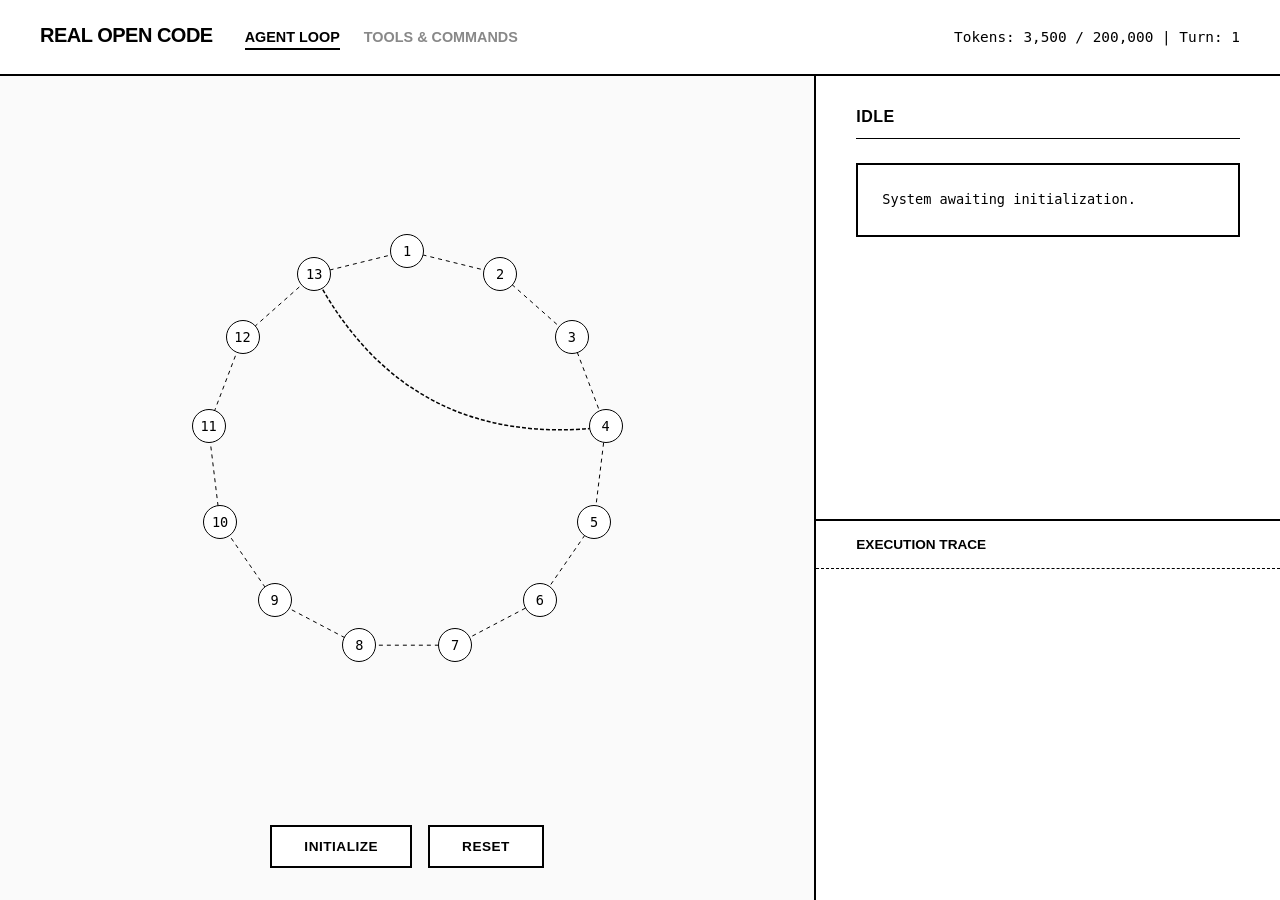
==== index.html @ 76f1f584 "Initial commit for UI deployment" ====
<!DOCTYPE html>
<html lang="en">
<head>
    <meta charset="UTF-8">
    <meta name="viewport" content="width=device-width, initial-scale=1.0">
    <title>Claude Code Main Agent Loop Demo</title>
    <link rel="stylesheet" href="styles.css">
</head>
<body>
    <div class="header">
        <div class="header-left">
            <h1>REAL OPEN CODE</h1>
            <nav class="top-nav">
                <a href="#" class="nav-link active" data-target="view-loop">Agent Loop</a>
                <a href="#" class="nav-link" data-target="view-tools">Tools & Commands</a>
            </nav>
        </div>
        <div class="metrics">Tokens: <span id="token-count">0</span> / 200,000 | Turn: <span id="turn-count">0</span></div>
    </div>
    
    <div class="container" id="view-loop">
        <div class="diagram-section">
            <div id="loop-diagram"></div>
            <div class="controls">
                <button id="btn-main">INITIALIZE</button>
                <button id="btn-reset" class="secondary">RESET</button>
            </div>
        </div>
        
        <div class="info-section">
            <div class="step-focus" id="step-focus">
                <h2 id="focus-title">Idle</h2>
                <div id="focus-content">Awaiting initialization.</div>
            </div>
            <div class="trace-log">
                <h3>Execution Trace</h3>
                <div id="console-log"></div>
            </div>
        </div>
    </div>

    <!-- NEW TOOLS PAGE VIEW -->
    <div class="container tools-container" id="view-tools" style="display: none;">
        <div class="tools-content">
            <div class="tools-header">
                <h2>Tool System</h2>
                <p>Every built-in tool Claude Code can call, sorted by what it does.</p>
            </div>
            
            <div class="tool-grid">
                <!-- FILE OPERATIONS -->
                <div class="tool-column">
                    <div class="col-header">FILE OPERATIONS <span class="badge">6 tools</span></div>
                    <div class="tool-card">FileRead</div>
                    <div class="tool-card">FileEdit</div>
                    <div class="tool-card">FileWrite</div>
                    <div class="tool-card">Glob</div>
                    <div class="tool-card">Grep</div>
                    <div class="tool-card">NotebookEdit</div>
                </div>

                <!-- EXECUTION -->
                <div class="tool-column">
                    <div class="col-header">EXECUTION <span class="badge">3 tools</span></div>
                    <div class="tool-card">Bash</div>
                    <div class="tool-card">PowerShell</div>
                    <div class="tool-card">REPL</div>
                </div>

                <!-- SEARCH & FETCH -->
                <div class="tool-column">
                    <div class="col-header">SEARCH & FETCH <span class="badge">4 tools</span></div>
                    <div class="tool-card auth-gated">WebBrowser</div>
                    <div class="tool-card">WebFetch</div>
                    <div class="tool-card">WebSearch</div>
                    <div class="tool-card">ToolSearch</div>
                </div>

                <!-- AGENTS & TASKS -->
                <div class="tool-column">
                    <div class="col-header">AGENTS & TASKS <span class="badge">11 tools</span></div>
                    <div class="tool-card">Agent</div>
                    <div class="tool-card">SendMessage</div>
                    <div class="tool-card">TaskCreate</div>
                    <div class="tool-card">TaskGet</div>
                    <div class="tool-card">TaskList</div>
                    <div class="tool-card">TaskUpdate</div>
                    <div class="tool-card">TaskStop</div>
                    <div class="tool-card">TaskOutput</div>
                    <div class="tool-card">TeamCreate</div>
                    <div class="tool-card">TeamDelete</div>
                    <div class="tool-card auth-gated">ListPeers</div>
                </div>

                <!-- PLANNING -->
                <div class="tool-column">
                    <div class="col-header">PLANNING <span class="badge">5 tools</span></div>
                    <div class="tool-card">EnterPlanMode</div>
                    <div class="tool-card">ExitPlanMode</div>
                    <div class="tool-card">EnterWorktree</div>
                    <div class="tool-card">ExitWorktree</div>
                    <div class="tool-card auth-gated">VerifyPlanEx...</div>
                </div>

                <!-- MCP -->
                <div class="tool-column">
                    <div class="col-header">MCP <span class="badge">4 tools</span></div>
                    <div class="tool-card">mcp</div>
                    <div class="tool-card">ListMcpResources</div>
                    <div class="tool-card">ReadMcpResource</div>
                    <div class="tool-card">McpAuth</div>
                </div>

                <!-- SYSTEM -->
                <div class="tool-column">
                    <div class="col-header">SYSTEM <span class="badge">11 tools</span></div>
                    <div class="tool-card">AskUserQuestion</div>
                    <div class="tool-card">TodoWrite</div>
                    <div class="tool-card">Skill</div>
                    <div class="tool-card">Config</div>
                    <div class="tool-card auth-gated">RemoteTrigger</div>
                    <div class="tool-card auth-gated">CronCreate</div>
                    <div class="tool-card auth-gated">CronDelete</div>
                    <div class="tool-card auth-gated">CronList</div>
                    <div class="tool-card auth-gated">Snip</div>
                    <div class="tool-card auth-gated">Workflow</div>
                    <div class="tool-card auth-gated">TerminalCapt...</div>
                </div>

                <!-- EXPERIMENTAL -->
                <div class="tool-column">
                    <div class="col-header">EXPERIMENTAL <span class="badge">8 tools</span></div>
                    <div class="tool-card">Sleep</div>
                    <div class="tool-card">SendUserMessage</div>
                    <div class="tool-card auth-gated">StructuredOu...</div>
                    <div class="tool-card auth-gated">LSP</div>
                    <div class="tool-card auth-gated">SendUserFile</div>
                    <div class="tool-card auth-gated">PushNotifica...</div>
                    <div class="tool-card auth-gated">Monitor</div>
                    <div class="tool-card auth-gated">SubscribePR</div>
                </div>
            </div>

            <div class="commands-section">
                <!-- SETUP & CONFIG -->
                <div class="cmd-category">
                    <div class="col-header">SETUP & CONFIG <span class="badge">12</span></div>
                    <div class="cmd-row">
                        <div class="cmd-pill">/init</div>
                        <div class="cmd-pill">/login</div>
                        <div class="cmd-pill">/logout</div>
                        <div class="cmd-pill">/config</div>
                        <div class="cmd-pill">/permissions</div>
                        <div class="cmd-pill">/model</div>
                        <div class="cmd-pill">/theme</div>
                        <div class="cmd-pill">/terminal-setup</div>
                        <div class="cmd-pill">/doctor</div>
                        <div class="cmd-pill">/onboarding</div>
                        <div class="cmd-pill">/mcp</div>
                        <div class="cmd-pill">/hooks</div>
                    </div>
                </div>

                <!-- DAILY WORKFLOW -->
                <div class="cmd-category">
                    <div class="col-header">DAILY WORKFLOW <span class="badge">24</span></div>
                    <div class="cmd-row">
                        <div class="cmd-pill">/compact</div>
                        <div class="cmd-pill">/memory</div>
                        <div class="cmd-pill">/context</div>
                        <div class="cmd-pill">/plan</div>
                        <div class="cmd-pill">/resume</div>
                        <div class="cmd-pill">/session</div>
                        <div class="cmd-pill">/files</div>
                        <div class="cmd-pill">/add-dir</div>
                        <div class="cmd-pill">/copy</div>
                        <div class="cmd-pill">/export</div>
                        <div class="cmd-pill">/summary</div>
                        <div class="cmd-pill">/clear</div>
                        <div class="cmd-pill">/brief</div>
                        <div class="cmd-pill auth-gated">/output-style</div>
                        <div class="cmd-pill">/color</div>
                        <div class="cmd-pill">/vim</div>
                        <div class="cmd-pill">/keybindings</div>
                        <div class="cmd-pill">/skills</div>
                        <div class="cmd-pill">/tasks</div>
                        <div class="cmd-pill">/agents</div>
                        <div class="cmd-pill">/fast</div>
                        <div class="cmd-pill">/effort</div>
                        <div class="cmd-pill">/extra-usage</div>
                        <div class="cmd-pill">/rate-limit-options</div>
                    </div>
                </div>

                <!-- CODE REVIEW & GIT -->
                <div class="cmd-category">
                    <div class="col-header">CODE REVIEW & GIT <span class="badge">13</span></div>
                    <div class="cmd-row">
                        <div class="cmd-pill">/review</div>
                        <div class="cmd-pill">/commit</div>
                        <div class="cmd-pill">/commit-push-pr</div>
                        <div class="cmd-pill">/diff</div>
                        <div class="cmd-pill">/pr_comments</div>
                        <div class="cmd-pill">/branch</div>
                        <div class="cmd-pill">/issue</div>
                        <div class="cmd-pill">/security-review</div>
                        <div class="cmd-pill auth-gated">/autofix-pr</div>
                        <div class="cmd-pill">/share</div>
                        <div class="cmd-pill auth-gated">/install-github-app</div>
                        <div class="cmd-pill auth-gated">/install-slack-app</div>
                        <div class="cmd-pill">/tag</div>
                    </div>
                </div>

                <!-- DEBUGGING & DIAGNOSTICS -->
                <div class="cmd-category">
                    <div class="col-header">DEBUGGING & DIAGNOSTICS <span class="badge">23</span></div>
                    <div class="cmd-row">
                        <div class="cmd-pill">/status</div>
                        <div class="cmd-pill">/stats</div>
                        <div class="cmd-pill">/cost</div>
                        <div class="cmd-pill">/usage</div>
                        <div class="cmd-pill">/version</div>
                        <div class="cmd-pill">/feedback</div>
                        <div class="cmd-pill">/think-back</div>
                        <div class="cmd-pill">/thinkback-play</div>
                        <div class="cmd-pill">/rewind</div>
                        <div class="cmd-pill">/ctx_viz</div>
                        <div class="cmd-pill">/debug-tool-call</div>
                        <div class="cmd-pill">/perf-issue</div>
                        <div class="cmd-pill">/heapdump</div>
                        <div class="cmd-pill">/ant-trace</div>
                        <div class="cmd-pill auth-gated">/backfill-sessions</div>
                        <div class="cmd-pill auth-gated">/break-cache</div>
                        <div class="cmd-pill auth-gated">/bridge-kick</div>
                        <div class="cmd-pill auth-gated">/mock-limits</div>
                        <div class="cmd-pill auth-gated">/oauth-refresh</div>
                        <div class="cmd-pill auth-gated">/reset-limits</div>
                        <div class="cmd-pill">/env</div>
                        <div class="cmd-pill auth-gated">/bughunter</div>
                        <div class="cmd-pill auth-gated">/passes</div>
                    </div>
                </div>

                <!-- ADVANCED & EXPERIMENTAL -->
                <div class="cmd-category">
                    <div class="col-header">ADVANCED & EXPERIMENTAL <span class="badge">23</span></div>
                    <div class="cmd-row">
                        <div class="cmd-pill">/advisor</div>
                        <div class="cmd-pill auth-gated">/ultraplan</div>
                        <div class="cmd-pill auth-gated">/remote-control</div>
                        <div class="cmd-pill">/teleport</div>
                        <div class="cmd-pill auth-gated">/voice</div>
                        <div class="cmd-pill auth-gated">/desktop</div>
                        <div class="cmd-pill auth-gated">/chrome</div>
                        <div class="cmd-pill auth-gated">/mobile</div>
                        <div class="cmd-pill">/sandbox</div>
                        <div class="cmd-pill">/plugin</div>
                        <div class="cmd-pill">/reload-plugins</div>
                        <div class="cmd-pill">/web-setup</div>
                        <div class="cmd-pill">/remote-env</div>
                        <div class="cmd-pill">/ide</div>
                        <div class="cmd-pill">/stickers</div>
                        <div class="cmd-pill">/good-claude</div>
                        <div class="cmd-pill">/btw</div>
                        <div class="cmd-pill">/upgrade</div>
                        <div class="cmd-pill">/release-notes</div>
                        <div class="cmd-pill">/privacy-settings</div>
                        <div class="cmd-pill">/help</div>
                        <div class="cmd-pill">/exit</div>
                        <div class="cmd-pill">/rename</div>
                    </div>
                </div>
                
                <div class="footer-note">Click a command to see details and source code</div>
            </div>
        </div>
    </div>
    <!-- Generic Info Modal -->
    <div id="info-modal" class="modal">
        <div class="modal-content">
            <span class="close-btn">&times;</span>
            <h3 id="modal-title">Title</h3>
            <p id="modal-text">Text</p>
        </div>
    </div>
    <script src="script.js"></script>
</body>
</html>
---- styles.css ----
/* Academic B&W Minimalist */
body {
    margin: 0;
    font-family: "Helvetica Neue", Helvetica, Arial, sans-serif;
    background-color: #ffffff;
    color: #000000;
    display: flex;
    flex-direction: column;
    height: 100vh;
    overflow: hidden;
}

.header {
    padding: 1.5rem 2.5rem;
    border-bottom: 2px solid #000;
    display: flex;
    justify-content: space-between;
    align-items: baseline;
}

.header h1 {
    margin: 0;
    font-size: 1.25rem;
    font-weight: bold;
    letter-spacing: -0.5px;
    text-transform: uppercase;
}

.metrics {
    font-family: monospace;
    font-size: 0.9rem;
}

.container {
    display: flex;
    flex: 1;
    overflow: hidden;
}

.diagram-section {
    flex: 1.618;
    border-right: 2px solid #000;
    display: flex;
    flex-direction: column;
    align-items: center;
    justify-content: center;
    padding: 2rem;
    position: relative;
    background: #fafafa;
}

#loop-diagram {
    position: relative;
    width: 500px;
    height: 500px;
    margin: auto;
}

.node {
    position: absolute;
    width: 32px;
    height: 32px;
    background: #fff;
    border: 1px solid #000;
    border-radius: 50%;
    display: flex;
    align-items: center;
    justify-content: center;
    font-family: monospace;
    font-size: 0.85rem;
    font-weight: normal;
    transition: all 0.2s ease;
    cursor: default;
    z-index: 10;
}

.node.active {
    background: #000;
    color: #fff;
    transform: scale(1.4);
    border-width: 2px;
}

.controls {
    display: flex;
    gap: 1rem;
    width: 100%;
    justify-content: center;
    margin-top: 2rem;
}

button {
    background: #fff;
    color: #000;
    border: 2px solid #000;
    padding: 0.75rem 2rem;
    font-family: "Helvetica Neue", Helvetica, Arial, sans-serif;
    font-size: 0.85rem;
    font-weight: bold;
    text-transform: uppercase;
    cursor: pointer;
    transition: all 0.2s;
    letter-spacing: 0.5px;
}

button:hover:not(:disabled) {
    background: #000;
    color: #fff;
}

button:disabled {
    opacity: 0.3;
    cursor: not-allowed;
    border-style: dashed;
}

.info-section {
    flex: 1;
    display: flex;
    flex-direction: column;
    background: #fff;
}

.step-focus {
    padding: 2rem 2.5rem;
    border-bottom: 2px solid #000;
    flex: 1;
    overflow-y: auto;
}

.step-focus h2 {
    margin-top: 0;
    font-size: 1rem;
    font-weight: bold;
    text-transform: uppercase;
    border-bottom: 1px solid #000;
    padding-bottom: 0.75rem;
    letter-spacing: 0.5px;
}

#focus-content {
    font-family: monospace;
    font-size: 0.85rem;
    line-height: 1.6;
    white-space: pre-wrap;
    background: #ffffff;
    color: #000000;
    padding: 1.5rem;
    margin-top: 1.5rem;
    border: 2px solid #000;
}

.cli-command {
    font-weight: bold;
    color: #000;
}

.cli-output {
    color: #444;
}

.trace-log {
    flex: 1;
    display: flex;
    flex-direction: column;
    padding: 0;
    overflow: hidden;
}

.trace-log h3 {
    margin: 0;
    padding: 1rem 2.5rem;
    font-size: 0.85rem;
    text-transform: uppercase;
    border-bottom: 1px dashed #000;
    background: #fff;
}

#console-log {
    flex: 1;
    padding: 1.5rem 2.5rem;
    font-family: monospace;
    font-size: 0.8rem;
    overflow-y: auto;
    background: #fff;
}

.log-entry {
    margin-bottom: 0.6rem;
    border-left: 2px solid transparent;
    padding-left: 0.75rem;
    color: #555;
}

.log-entry::before {
    content: ">> ";
    opacity: 0.5;
}

.log-entry.active-log {
    border-left-color: #000;
    color: #000;
    font-weight: bold;
}

/* Navigation */
.header-left {
    display: flex;
    align-items: baseline;
    gap: 2rem;
}

.top-nav {
    display: flex;
    gap: 1.5rem;
}

.nav-link {
    color: #888;
    text-decoration: none;
    font-size: 0.9rem;
    font-weight: bold;
    text-transform: uppercase;
    padding-bottom: 0.2rem;
    border-bottom: 2px solid transparent;
    transition: all 0.2s;
}

.nav-link:hover {
    color: #444;
}

.nav-link.active {
    color: #000;
    border-bottom-color: #000;
}

/* Tools Section */
.tools-container {
    background-color: #ffffff; /* Light background matching first page */
    color: #000000;
    overflow-y: auto;
    flex-direction: column;
}

.tools-content {
    padding: 3rem;
    max-width: 1400px;
    margin: 0 auto;
    width: 100%;
}

.tools-header h2 {
    font-size: 2.5rem;
    margin: 0 0 0.5rem 0;
    font-family: "Helvetica Neue", Helvetica, Arial, sans-serif;
    font-weight: bold;
    text-transform: uppercase;
    letter-spacing: -1px;
}

.tools-header p {
    color: #555;
    margin-top: 0;
    margin-bottom: 3rem;
    font-size: 1.1rem;
}

.col-header {
    color: #000;
    font-size: 0.85rem;
    font-weight: bold;
    letter-spacing: 1px;
    margin-bottom: 1rem;
    display: flex;
    align-items: center;
    gap: 0.5rem;
    text-transform: uppercase;
}

.badge {
    background: #fff;
    color: #000;
    padding: 0.1rem 0.4rem;
    border-radius: 10px;
    font-size: 0.7rem;
    border: 1px solid #000;
}

/* Tool Grid */
.tool-grid {
    display: flex;
    gap: 2rem;
    margin-bottom: 4rem;
    flex-wrap: nowrap;
    overflow-x: auto;
}

.tool-column {
    display: flex;
    flex-direction: column;
    gap: 0.5rem;
    min-width: 140px;
}

.tool-card {
    background: #fff;
    border: 2px solid #000;
    border-radius: 0;
    padding: 0.75rem 1rem;
    font-family: monospace;
    font-size: 0.85rem;
    color: #000;
    cursor: pointer;
    transition: all 0.2s;
    font-weight: bold;
}

.tool-card:hover {
    background: #000;
    color: #fff;
}

/* Commands Section */
.commands-section {
    display: flex;
    flex-direction: column;
    gap: 2.5rem;
}

.cmd-category .col-header {
    color: #000;
    border-left: 3px solid #000;
    padding-left: 0.5rem;
    margin-bottom: 1rem;
}
.cmd-category:nth-child(1) .col-header { color: #000; border-color: #000; }
.cmd-category:nth-child(2) .col-header { color: #000; border-color: #000; }
.cmd-category:nth-child(3) .col-header { color: #000; border-color: #000; }
.cmd-category:nth-child(4) .col-header { color: #000; border-color: #000; }
.cmd-category:nth-child(5) .col-header { color: #000; border-color: #000; }

.cmd-row {
    display: flex;
    flex-wrap: wrap;
    gap: 0.75rem;
}

.cmd-pill {
    background: #fff;
    border: 2px solid #000;
    border-radius: 0;
    padding: 0.5rem 1rem;
    font-family: monospace;
    font-size: 0.85rem;
    color: #000;
    cursor: pointer;
    transition: all 0.2s;
    font-weight: bold;
}

.cmd-pill:hover {
    background: #000;
    color: #fff;
}

/* Auth-gated state */
.auth-gated {
    color: #888;
    border-color: #888;
    border-style: dashed;
    position: relative;
    padding-right: 2rem;
}

.auth-gated:hover {
    background: #f9f9f9;
    color: #555;
    border-color: #555;
}

.auth-gated::after {
    content: "🔒";
    position: absolute;
    right: 0.5rem;
    opacity: 0.6;
    font-size: 0.75rem;
}

.footer-note {
    text-align: center;
    color: #555;
    font-family: monospace;
    font-size: 0.85rem;
    margin-top: 2rem;
    padding-bottom: 2rem;
}

/* Modal styling */
.modal {
    display: none; 
    position: fixed; 
    z-index: 100; 
    left: 0;
    top: 0;
    width: 100%; 
    height: 100%; 
    background-color: rgba(0, 0, 0, 0.5); 
    align-items: center;
    justify-content: center;
}

.modal-content {
    background-color: #fff;
    border: 2px solid #000;
    padding: 2rem;
    width: 60%;
    max-width: 600px;
    font-family: monospace;
    font-size: 0.9rem;
    position: relative;
    box-shadow: 4px 4px 0px #000;
}

.modal-content h3 {
    margin-top: 0;
    font-family: "Helvetica Neue", Helvetica, Arial, sans-serif;
    text-transform: uppercase;
    border-bottom: 1px solid #000;
    padding-bottom: 0.5rem;
}

.modal-content p {
    line-height: 1.5;
}

.close-btn {
    position: absolute;
    top: 10px;
    right: 15px;
    color: #000;
    font-size: 1.5rem;
    font-weight: bold;
    cursor: pointer;
}

.close-btn:hover {
    color: #555;
}

.info-link {
    color: #000;
    text-decoration: underline;
    cursor: pointer;
    font-weight: bold;
}

.info-link:hover {
    background: #000;
    color: #fff;
}
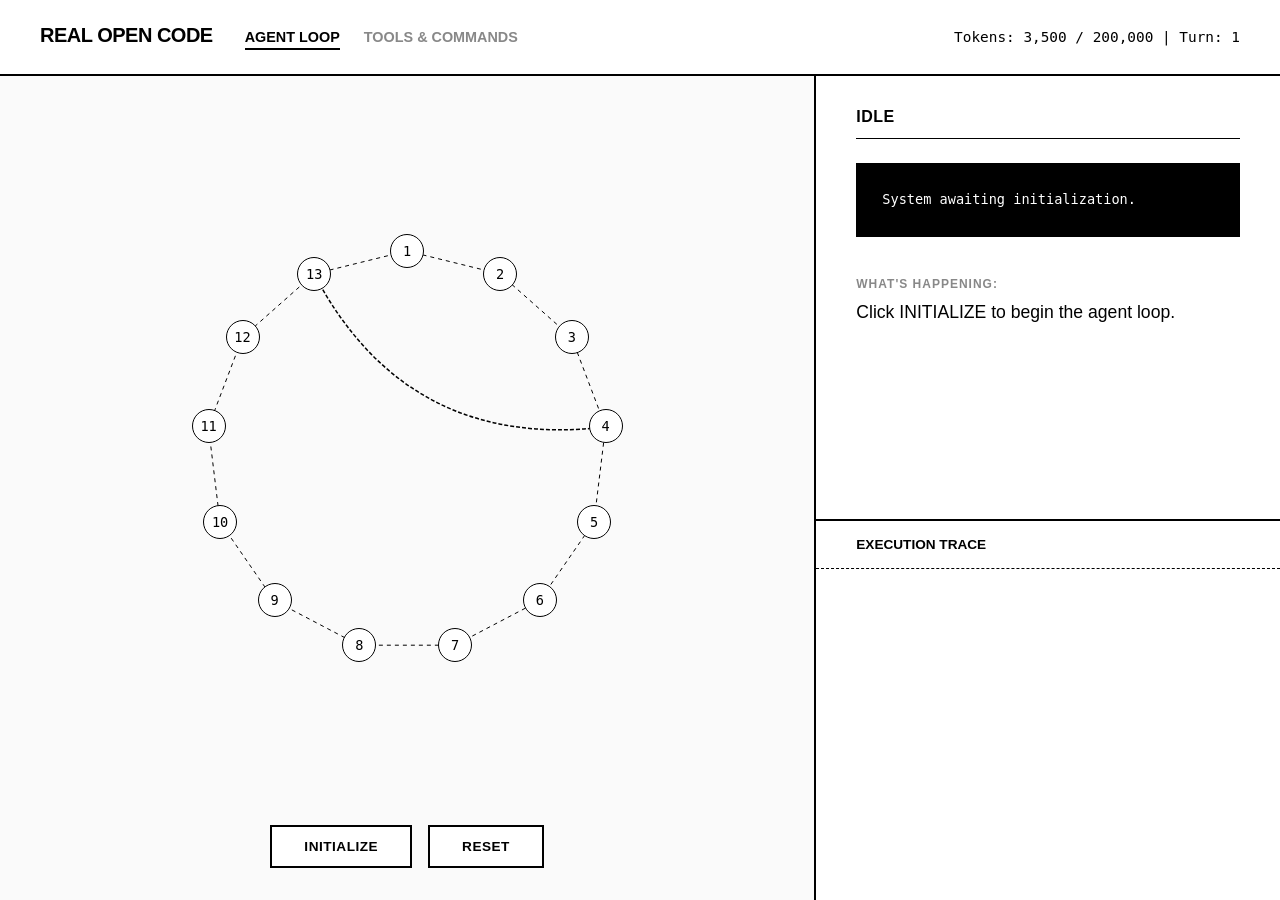
==== commit 8a83de76: "Refine Agent Loop UI with terminal mockup and step explanations" ====
--- a/index.html
+++ b/index.html
@@ -30,7 +30,15 @@
         <div class="info-section">
             <div class="step-focus" id="step-focus">
                 <h2 id="focus-title">Idle</h2>
-                <div id="focus-content">Awaiting initialization.</div>
+                <div class="focus-layout">
+                    <div id="terminal-mockup">
+                        <div id="terminal-content">Awaiting initialization.</div>
+                    </div>
+                    <div id="step-explanation">
+                        <div class="explanation-label">WHAT'S HAPPENING:</div>
+                        <div id="explanation-text">Click INITIALIZE to begin the agent loop.</div>
+                    </div>
+                </div>
             </div>
             <div class="trace-log">
                 <h3>Execution Trace</h3>
@@ -44,100 +52,256 @@
         <div class="tools-content">
             <div class="tools-header">
                 <h2>Tool System</h2>
-                <p>Every built-in tool Claude Code can call, sorted by what it does.</p>
+                <p>Every built-in tool Claude Code can call, sorted by what it does. <span class="tools-legend"><span class="lock-icon-sample"></span> indicates tool is auth-gated</span></p>
             </div>
             
             <div class="tool-grid">
                 <!-- FILE OPERATIONS -->
                 <div class="tool-column">
                     <div class="col-header">FILE OPERATIONS <span class="badge">6 tools</span></div>
-                    <div class="tool-card">FileRead</div>
-                    <div class="tool-card">FileEdit</div>
-                    <div class="tool-card">FileWrite</div>
-                    <div class="tool-card">Glob</div>
-                    <div class="tool-card">Grep</div>
-                    <div class="tool-card">NotebookEdit</div>
+                    <div class="tool-card">
+                        <div class="tool-name">FileRead</div>
+                        <div class="tool-desc">Read a file from the local filesystem.</div>
+                    </div>
+                    <div class="tool-card">
+                        <div class="tool-name">FileEdit</div>
+                        <div class="tool-desc">Performs exact string replacements in files.</div>
+                    </div>
+                    <div class="tool-card">
+                        <div class="tool-name">FileWrite</div>
+                        <div class="tool-desc">Write a file to the local filesystem.</div>
+                    </div>
+                    <div class="tool-card">
+                        <div class="tool-name">Glob</div>
+                        <div class="tool-desc">Fast file pattern matching tool.</div>
+                    </div>
+                    <div class="tool-card">
+                        <div class="tool-name">Grep</div>
+                        <div class="tool-desc">A powerful search tool built on ripgrep.</div>
+                    </div>
+                    <div class="tool-card">
+                        <div class="tool-name">NotebookEdit</div>
+                        <div class="tool-desc">Edit Jupyter notebooks.</div>
+                    </div>
                 </div>
 
                 <!-- EXECUTION -->
                 <div class="tool-column">
                     <div class="col-header">EXECUTION <span class="badge">3 tools</span></div>
-                    <div class="tool-card">Bash</div>
-                    <div class="tool-card">PowerShell</div>
-                    <div class="tool-card">REPL</div>
+                    <div class="tool-card">
+                        <div class="tool-name">Bash</div>
+                        <div class="tool-desc">Run shell command.</div>
+                    </div>
+                    <div class="tool-card">
+                        <div class="tool-name">PowerShell</div>
+                        <div class="tool-desc">Run PowerShell command.</div>
+                    </div>
+                    <div class="tool-card">
+                        <div class="tool-name">REPL</div>
+                        <div class="tool-desc">Interactive REPL loop for evaluating code.</div>
+                    </div>
                 </div>
 
                 <!-- SEARCH & FETCH -->
                 <div class="tool-column">
                     <div class="col-header">SEARCH & FETCH <span class="badge">4 tools</span></div>
-                    <div class="tool-card auth-gated">WebBrowser</div>
-                    <div class="tool-card">WebFetch</div>
-                    <div class="tool-card">WebSearch</div>
-                    <div class="tool-card">ToolSearch</div>
+                    <div class="tool-card auth-gated">
+                        <div class="tool-name">WebBrowser</div>
+                        <div class="tool-desc">Control a web browser to navigate and interact with web pages.</div>
+                    </div>
+                    <div class="tool-card">
+                        <div class="tool-name">WebFetch</div>
+                        <div class="tool-desc">Fetch contents of a URL.</div>
+                    </div>
+                    <div class="tool-card">
+                        <div class="tool-name">WebSearch</div>
+                        <div class="tool-desc">Search the web using Google Search API.</div>
+                    </div>
+                    <div class="tool-card">
+                        <div class="tool-name">ToolSearch</div>
+                        <div class="tool-desc">Search for available tools.</div>
+                    </div>
                 </div>
 
                 <!-- AGENTS & TASKS -->
                 <div class="tool-column">
                     <div class="col-header">AGENTS & TASKS <span class="badge">11 tools</span></div>
-                    <div class="tool-card">Agent</div>
-                    <div class="tool-card">SendMessage</div>
-                    <div class="tool-card">TaskCreate</div>
-                    <div class="tool-card">TaskGet</div>
-                    <div class="tool-card">TaskList</div>
-                    <div class="tool-card">TaskUpdate</div>
-                    <div class="tool-card">TaskStop</div>
-                    <div class="tool-card">TaskOutput</div>
-                    <div class="tool-card">TeamCreate</div>
-                    <div class="tool-card">TeamDelete</div>
-                    <div class="tool-card auth-gated">ListPeers</div>
+                    <div class="tool-card">
+                        <div class="tool-name">Agent</div>
+                        <div class="tool-desc">Spawn an autonomous sub-agent.</div>
+                    </div>
+                    <div class="tool-card">
+                        <div class="tool-name">SendMessage</div>
+                        <div class="tool-desc">Send a message to another agent.</div>
+                    </div>
+                    <div class="tool-card">
+                        <div class="tool-name">TaskCreate</div>
+                        <div class="tool-desc">Create a new task in the task list.</div>
+                    </div>
+                    <div class="tool-card">
+                        <div class="tool-name">TaskGet</div>
+                        <div class="tool-desc">Get a task by ID from the task list.</div>
+                    </div>
+                    <div class="tool-card">
+                        <div class="tool-name">TaskList</div>
+                        <div class="tool-desc">List all tasks in the task list.</div>
+                    </div>
+                    <div class="tool-card">
+                        <div class="tool-name">TaskUpdate</div>
+                        <div class="tool-desc">Update a task in the task list.</div>
+                    </div>
+                    <div class="tool-card">
+                        <div class="tool-name">TaskStop</div>
+                        <div class="tool-desc">Stop a running task.</div>
+                    </div>
+                    <div class="tool-card">
+                        <div class="tool-name">TaskOutput</div>
+                        <div class="tool-desc">Get the output of a completed task.</div>
+                    </div>
+                    <div class="tool-card">
+                        <div class="tool-name">TeamCreate</div>
+                        <div class="tool-desc">Create a team of agents.</div>
+                    </div>
+                    <div class="tool-card">
+                        <div class="tool-name">TeamDelete</div>
+                        <div class="tool-desc">Delete a team of agents.</div>
+                    </div>
+                    <div class="tool-card auth-gated">
+                        <div class="tool-name">ListPeers</div>
+                        <div class="tool-desc">List peers in the current team.</div>
+                    </div>
                 </div>
 
                 <!-- PLANNING -->
                 <div class="tool-column">
                     <div class="col-header">PLANNING <span class="badge">5 tools</span></div>
-                    <div class="tool-card">EnterPlanMode</div>
-                    <div class="tool-card">ExitPlanMode</div>
-                    <div class="tool-card">EnterWorktree</div>
-                    <div class="tool-card">ExitWorktree</div>
-                    <div class="tool-card auth-gated">VerifyPlanEx...</div>
+                    <div class="tool-card">
+                        <div class="tool-name">EnterPlanMode</div>
+                        <div class="tool-desc">Enter planning mode.</div>
+                    </div>
+                    <div class="tool-card">
+                        <div class="tool-name">ExitPlanMode</div>
+                        <div class="tool-desc">Exit planning mode.</div>
+                    </div>
+                    <div class="tool-card">
+                        <div class="tool-name">EnterWorktree</div>
+                        <div class="tool-desc">Enter a git worktree.</div>
+                    </div>
+                    <div class="tool-card">
+                        <div class="tool-name">ExitWorktree</div>
+                        <div class="tool-desc">Exit a git worktree.</div>
+                    </div>
+                    <div class="tool-card auth-gated">
+                        <div class="tool-name">VerifyPlanEx...</div>
+                        <div class="tool-desc">Verify plan execution.</div>
+                    </div>
                 </div>
 
                 <!-- MCP -->
                 <div class="tool-column">
                     <div class="col-header">MCP <span class="badge">4 tools</span></div>
-                    <div class="tool-card">mcp</div>
-                    <div class="tool-card">ListMcpResources</div>
-                    <div class="tool-card">ReadMcpResource</div>
-                    <div class="tool-card">McpAuth</div>
+                    <div class="tool-card">
+                        <div class="tool-name">mcp</div>
+                        <div class="tool-desc">Interact with Model Context Protocol servers.</div>
+                    </div>
+                    <div class="tool-card">
+                        <div class="tool-name">ListMcpResources</div>
+                        <div class="tool-desc">List available MCP resources.</div>
+                    </div>
+                    <div class="tool-card">
+                        <div class="tool-name">ReadMcpResource</div>
+                        <div class="tool-desc">Read an MCP resource.</div>
+                    </div>
+                    <div class="tool-card">
+                        <div class="tool-name">McpAuth</div>
+                        <div class="tool-desc">Authenticate with an MCP server.</div>
+                    </div>
                 </div>
 
                 <!-- SYSTEM -->
                 <div class="tool-column">
                     <div class="col-header">SYSTEM <span class="badge">11 tools</span></div>
-                    <div class="tool-card">AskUserQuestion</div>
-                    <div class="tool-card">TodoWrite</div>
-                    <div class="tool-card">Skill</div>
-                    <div class="tool-card">Config</div>
-                    <div class="tool-card auth-gated">RemoteTrigger</div>
-                    <div class="tool-card auth-gated">CronCreate</div>
-                    <div class="tool-card auth-gated">CronDelete</div>
-                    <div class="tool-card auth-gated">CronList</div>
-                    <div class="tool-card auth-gated">Snip</div>
-                    <div class="tool-card auth-gated">Workflow</div>
-                    <div class="tool-card auth-gated">TerminalCapt...</div>
+                    <div class="tool-card">
+                        <div class="tool-name">AskUserQuestion</div>
+                        <div class="tool-desc">Ask the user a question.</div>
+                    </div>
+                    <div class="tool-card">
+                        <div class="tool-name">TodoWrite</div>
+                        <div class="tool-desc">Write to the user's todo list.</div>
+                    </div>
+                    <div class="tool-card">
+                        <div class="tool-name">Skill</div>
+                        <div class="tool-desc">Manage or execute skills.</div>
+                    </div>
+                    <div class="tool-card">
+                        <div class="tool-name">Config</div>
+                        <div class="tool-desc">Get or set Claude Code configuration settings.</div>
+                    </div>
+                    <div class="tool-card auth-gated">
+                        <div class="tool-name">RemoteTrigger</div>
+                        <div class="tool-desc">Trigger a remote workflow.</div>
+                    </div>
+                    <div class="tool-card auth-gated">
+                        <div class="tool-name">CronCreate</div>
+                        <div class="tool-desc">Schedule a cron job.</div>
+                    </div>
+                    <div class="tool-card auth-gated">
+                        <div class="tool-name">CronDelete</div>
+                        <div class="tool-desc">Cancel a scheduled cron job by ID.</div>
+                    </div>
+                    <div class="tool-card auth-gated">
+                        <div class="tool-name">CronList</div>
+                        <div class="tool-desc">List scheduled cron jobs.</div>
+                    </div>
+                    <div class="tool-card auth-gated">
+                        <div class="tool-name">Snip</div>
+                        <div class="tool-desc">Manage code snippets.</div>
+                    </div>
+                    <div class="tool-card auth-gated">
+                        <div class="tool-name">Workflow</div>
+                        <div class="tool-desc">Execute a workflow.</div>
+                    </div>
+                    <div class="tool-card auth-gated">
+                        <div class="tool-name">TerminalCapt...</div>
+                        <div class="tool-desc">Capture terminal output.</div>
+                    </div>
                 </div>
 
                 <!-- EXPERIMENTAL -->
                 <div class="tool-column">
                     <div class="col-header">EXPERIMENTAL <span class="badge">8 tools</span></div>
-                    <div class="tool-card">Sleep</div>
-                    <div class="tool-card">SendUserMessage</div>
-                    <div class="tool-card auth-gated">StructuredOu...</div>
-                    <div class="tool-card auth-gated">LSP</div>
-                    <div class="tool-card auth-gated">SendUserFile</div>
-                    <div class="tool-card auth-gated">PushNotifica...</div>
-                    <div class="tool-card auth-gated">Monitor</div>
-                    <div class="tool-card auth-gated">SubscribePR</div>
+                    <div class="tool-card">
+                        <div class="tool-name">Sleep</div>
+                        <div class="tool-desc">Wait for a specified duration.</div>
+                    </div>
+                    <div class="tool-card">
+                        <div class="tool-name">SendUserMessage</div>
+                        <div class="tool-desc">Send a message to the user.</div>
+                    </div>
+                    <div class="tool-card auth-gated">
+                        <div class="tool-name">StructuredOu...</div>
+                        <div class="tool-desc">Return structured JSON output.</div>
+                    </div>
+                    <div class="tool-card auth-gated">
+                        <div class="tool-name">LSP</div>
+                        <div class="tool-desc">Interact with Language Server Protocol (LSP) servers.</div>
+                    </div>
+                    <div class="tool-card auth-gated">
+                        <div class="tool-name">SendUserFile</div>
+                        <div class="tool-desc">Send a file to the user.</div>
+                    </div>
+                    <div class="tool-card auth-gated">
+                        <div class="tool-name">PushNotifica...</div>
+                        <div class="tool-desc">Send a push notification.</div>
+                    </div>
+                    <div class="tool-card auth-gated">
+                        <div class="tool-name">Monitor</div>
+                        <div class="tool-desc">Monitor system resources.</div>
+                    </div>
+                    <div class="tool-card auth-gated">
+                        <div class="tool-name">SubscribePR</div>
+                        <div class="tool-desc">Subscribe to Pull Request events.</div>
+                    </div>
                 </div>
             </div>
 
--- a/styles.css
+++ b/styles.css
@@ -136,27 +136,57 @@
     border-bottom: 1px solid #000;
     padding-bottom: 0.75rem;
     letter-spacing: 0.5px;
-}
-
-#focus-content {
+    margin-bottom: 1.5rem;
+}
+
+.focus-layout {
+    display: flex;
+    flex-direction: column;
+    gap: 1.5rem;
+}
+
+#terminal-mockup {
+    background: #000;
+    color: #fff;
+    padding: 1.5rem;
     font-family: monospace;
     font-size: 0.85rem;
     line-height: 1.6;
+    border: 2px solid #000;
+}
+
+#terminal-content {
     white-space: pre-wrap;
-    background: #ffffff;
-    color: #000000;
-    padding: 1.5rem;
-    margin-top: 1.5rem;
-    border: 2px solid #000;
+}
+
+#step-explanation {
+    padding: 1rem 0;
+}
+
+.explanation-label {
+    font-weight: bold;
+    font-size: 0.75rem;
+    letter-spacing: 1px;
+    color: #888;
+    margin-bottom: 0.5rem;
+}
+
+#explanation-text {
+    font-size: 1.1rem;
+    line-height: 1.5;
+    color: #000;
+    font-weight: normal;
 }
 
 .cli-command {
     font-weight: bold;
-    color: #000;
+    color: #fff;
+    display: block;
+    margin-bottom: 0.5rem;
 }
 
 .cli-output {
-    color: #444;
+    color: #bbb;
 }
 
 .trace-log {
@@ -271,54 +301,86 @@
     font-size: 0.85rem;
     font-weight: bold;
     letter-spacing: 1px;
-    margin-bottom: 1rem;
+    margin-bottom: 1.25rem;
     display: flex;
     align-items: center;
-    gap: 0.5rem;
-    text-transform: uppercase;
+    gap: 0.6rem;
+    text-transform: uppercase;
+    line-height: 1;
 }
 
 .badge {
     background: #fff;
     color: #000;
-    padding: 0.1rem 0.4rem;
-    border-radius: 10px;
-    font-size: 0.7rem;
+    padding: 0.1rem 0.6rem;
+    border-radius: 20px;
+    font-size: 0.65rem;
     border: 1px solid #000;
+    white-space: nowrap;
+    display: inline-flex;
+    align-items: center;
+    justify-content: center;
+    height: 1.1rem;
+    letter-spacing: 0;
 }
 
 /* Tool Grid */
 .tool-grid {
     display: flex;
-    gap: 2rem;
-    margin-bottom: 4rem;
-    flex-wrap: nowrap;
-    overflow-x: auto;
+    gap: 1.5rem;
+    margin-bottom: 3rem;
+    flex-wrap: wrap;
+    justify-content: flex-start;
 }
 
 .tool-column {
     display: flex;
     flex-direction: column;
     gap: 0.5rem;
-    min-width: 140px;
+    min-width: 160px;
+    max-width: 200px;
+    margin-bottom: 2rem;
 }
 
 .tool-card {
-    background: #fff;
-    border: 2px solid #000;
+    background: transparent;
+    border: none;
     border-radius: 0;
-    padding: 0.75rem 1rem;
+    padding: 0.4rem 0.5rem;
     font-family: monospace;
     font-size: 0.85rem;
     color: #000;
     cursor: pointer;
-    transition: all 0.2s;
-    font-weight: bold;
+    transition: all 0.1s;
+    font-weight: bold;
+    display: flex;
+    flex-direction: column;
+    gap: 0.15rem;
+    border-left: 2px solid transparent;
+}
+
+.tool-name {
+    font-weight: bold;
+    font-size: 0.9rem;
+}
+
+.tool-desc {
+    font-size: 0.75rem;
+    font-weight: normal;
+    color: #666;
+    font-family: "Helvetica Neue", Helvetica, Arial, sans-serif;
+    line-height: 1.3;
+    max-width: 100%;
 }
 
 .tool-card:hover {
-    background: #000;
-    color: #fff;
+    background: #f5f5f5;
+    color: #000;
+    border-left-color: #000;
+}
+
+.tool-card:hover .tool-desc {
+    color: #333;
 }
 
 /* Commands Section */
@@ -366,25 +428,52 @@
 
 /* Auth-gated state */
 .auth-gated {
+    color: #999;
+    border-style: none;
+    position: relative;
+    padding-right: 1.5rem;
+}
+
+.auth-gated:hover {
+    background: #fafafa;
+    color: #555;
+    border-left-color: #999;
+}
+
+.auth-gated::after {
+    content: "";
+    position: absolute;
+    right: 0.4rem;
+    top: 0.55rem;
+    width: 10px;
+    height: 10px;
+    background-color: currentColor;
+    -webkit-mask-image: url("data:image/svg+xml,%3Csvg xmlns='http://www.w3.org/2000/svg' viewBox='0 0 24 24' fill='none' stroke='currentColor' stroke-width='2.5' stroke-linecap='round' stroke-linejoin='round'%3E%3Crect x='3' y='11' width='18' height='11' rx='2' ry='2'%3E%3C/rect%3E%3Cpath d='M7 11V7a5 5 0 0 1 10 0v4'%3E%3C/path%3E%3C/svg%3E");
+    mask-image: url("data:image/svg+xml,%3Csvg xmlns='http://www.w3.org/2000/svg' viewBox='0 0 24 24' fill='none' stroke='currentColor' stroke-width='2.5' stroke-linecap='round' stroke-linejoin='round'%3E%3Crect x='3' y='11' width='18' height='11' rx='2' ry='2'%3E%3C/rect%3E%3Cpath d='M7 11V7a5 5 0 0 1 10 0v4'%3E%3C/path%3E%3C/svg%3E");
+    mask-size: contain;
+    mask-repeat: no-repeat;
+    opacity: 0.5;
+}
+
+/* Legend Styling */
+.tools-legend {
+    display: inline-flex;
+    align-items: center;
+    gap: 0.5rem;
+    font-size: 0.8rem;
     color: #888;
-    border-color: #888;
-    border-style: dashed;
-    position: relative;
-    padding-right: 2rem;
-}
-
-.auth-gated:hover {
-    background: #f9f9f9;
-    color: #555;
-    border-color: #555;
-}
-
-.auth-gated::after {
-    content: "🔒";
-    position: absolute;
-    right: 0.5rem;
-    opacity: 0.6;
-    font-size: 0.75rem;
+    margin-left: 1rem;
+    font-weight: normal;
+}
+
+.lock-icon-sample {
+    width: 10px;
+    height: 10px;
+    background-color: #888;
+    -webkit-mask-image: url("data:image/svg+xml,%3Csvg xmlns='http://www.w3.org/2000/svg' viewBox='0 0 24 24' fill='none' stroke='currentColor' stroke-width='2.5' stroke-linecap='round' stroke-linejoin='round'%3E%3Crect x='3' y='11' width='18' height='11' rx='2' ry='2'%3E%3C/rect%3E%3Cpath d='M7 11V7a5 5 0 0 1 10 0v4'%3E%3C/path%3E%3C/svg%3E");
+    mask-image: url("data:image/svg+xml,%3Csvg xmlns='http://www.w3.org/2000/svg' viewBox='0 0 24 24' fill='none' stroke='currentColor' stroke-width='2.5' stroke-linecap='round' stroke-linejoin='round'%3E%3Crect x='3' y='11' width='18' height='11' rx='2' ry='2'%3E%3C/rect%3E%3Cpath d='M7 11V7a5 5 0 0 1 10 0v4'%3E%3C/path%3E%3C/svg%3E");
+    mask-size: contain;
+    mask-repeat: no-repeat;
 }
 
 .footer-note {
